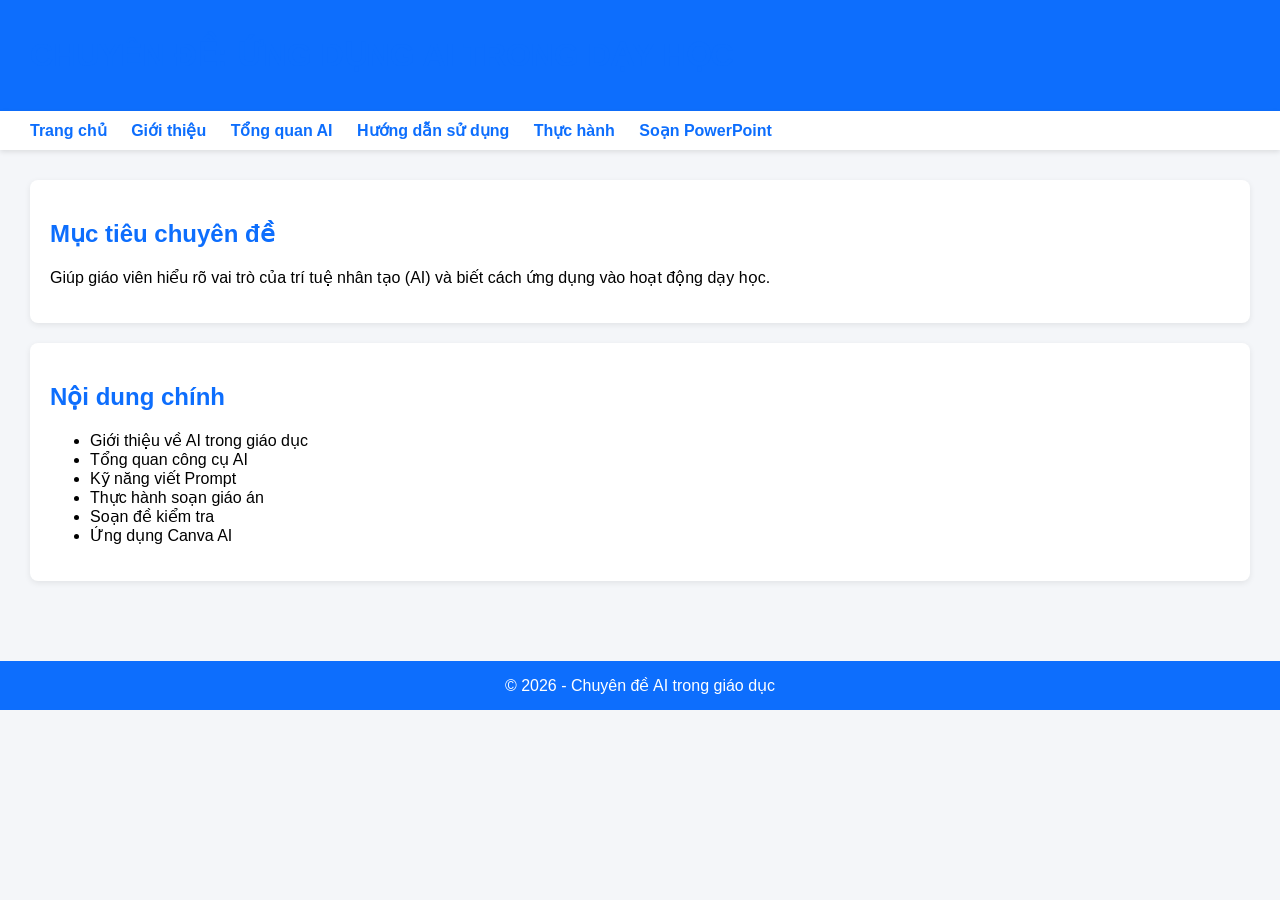
==== index.html @ c5d58c7f "AI Huong dan su dung Ai" ====
<!DOCTYPE html>
<html>
<head>
    <title>Chuyên đề AI trong giáo dục</title>
    <link rel="stylesheet" href="style.css">
</head>
<body>

<header>
    <h1>CHUYÊN ĐỀ: ỨNG DỤNG AI TRONG DẠY HỌC</h1>
</header>

<nav>
    <a href="index.html">Trang chủ</a>
    <a href="gioi-thieu.html">Giới thiệu</a>
    <a href="tong-quan.html">Tổng quan AI</a>
    <a href="huong-dan.html">Hướng dẫn sử dụng</a>
    <a href="thuc-hanh.html">Thực hành</a>
    <a href="powerpoint.html">Soạn PowerPoint</a>
</nav>

<div class="container">
    <div class="section">
        <h2>Mục tiêu chuyên đề</h2>
        <p>Giúp giáo viên hiểu rõ vai trò của trí tuệ nhân tạo (AI) và biết cách ứng dụng vào hoạt động dạy học.</p>
    </div>

    <div class="section">
        <h2>Nội dung chính</h2>
        <ul>
            <li>Giới thiệu về AI trong giáo dục</li>
            <li>Tổng quan công cụ AI</li>
            <li>Kỹ năng viết Prompt</li>
            <li>Thực hành soạn giáo án</li>
            <li>Soạn đề kiểm tra</li>
            <li>Ứng dụng Canva AI</li>
        </ul>
    </div>
</div>

<footer>
    © 2026 - Chuyên đề AI trong giáo dục
</footer>

</body>
</html>
---- style.css ----
body {
    font-family: Arial, sans-serif;
    margin: 0;
    background-color: #f4f6f9;
}

header {
    background: #0d6efd;
    color: white;
    padding: 15px 30px;
}

nav {
    background: #ffffff;
    padding: 10px 30px;
    box-shadow: 0 2px 5px rgba(0,0,0,0.1);
}

nav a {
    text-decoration: none;
    margin-right: 20px;
    color: #0d6efd;
    font-weight: bold;
}

nav a:hover {
    color: #084298;
}

.container {
    padding: 30px;
}

h1, h2 {
    color: #0d6efd;
}

.section {
    background: white;
    padding: 20px;
    margin-bottom: 20px;
    border-radius: 8px;
    box-shadow: 0 2px 6px rgba(0,0,0,0.08);
}

footer {
    text-align: center;
    padding: 15px;
    background: #0d6efd;
    color: white;
    margin-top: 30px;
}
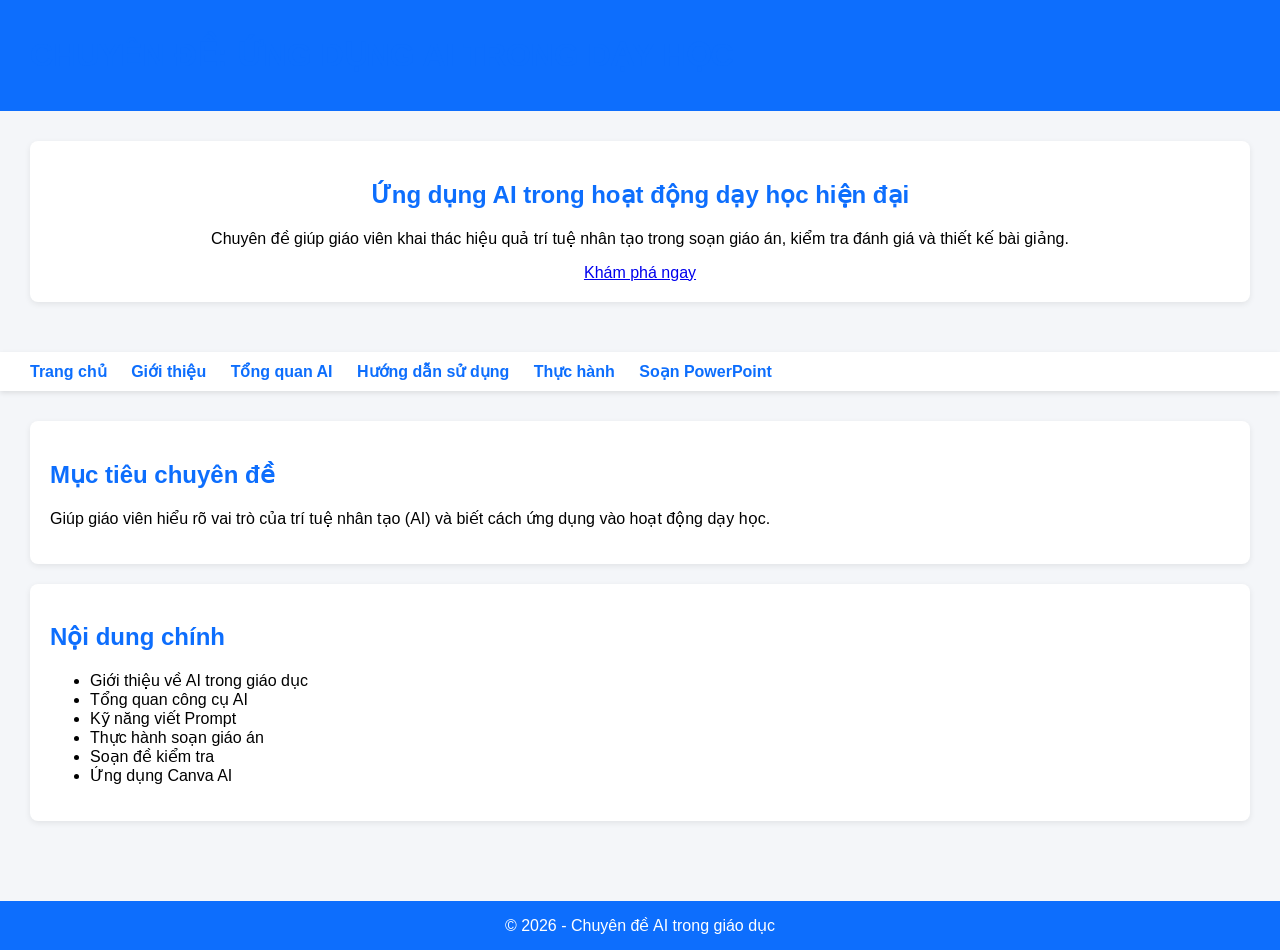
==== commit 039f1ad5: "Update index.html" ====
--- a/index.html
+++ b/index.html
@@ -9,7 +9,16 @@
 <header>
     <h1>CHUYÊN ĐỀ: ỨNG DỤNG AI TRONG DẠY HỌC</h1>
 </header>
-
+<div class="container">
+    <div class="section" style="text-align:center;">
+        <h2>Ứng dụng AI trong hoạt động dạy học hiện đại</h2>
+        <p>
+            Chuyên đề giúp giáo viên khai thác hiệu quả trí tuệ nhân tạo 
+            trong soạn giáo án, kiểm tra đánh giá và thiết kế bài giảng.
+        </p>
+        <a href="tong-quan.html" class="btn">Khám phá ngay</a>
+    </div>
+</div>
 <nav>
     <a href="index.html">Trang chủ</a>
     <a href="gioi-thieu.html">Giới thiệu</a>
@@ -43,4 +52,4 @@
 </footer>
 
 </body>
-</html>+</html>
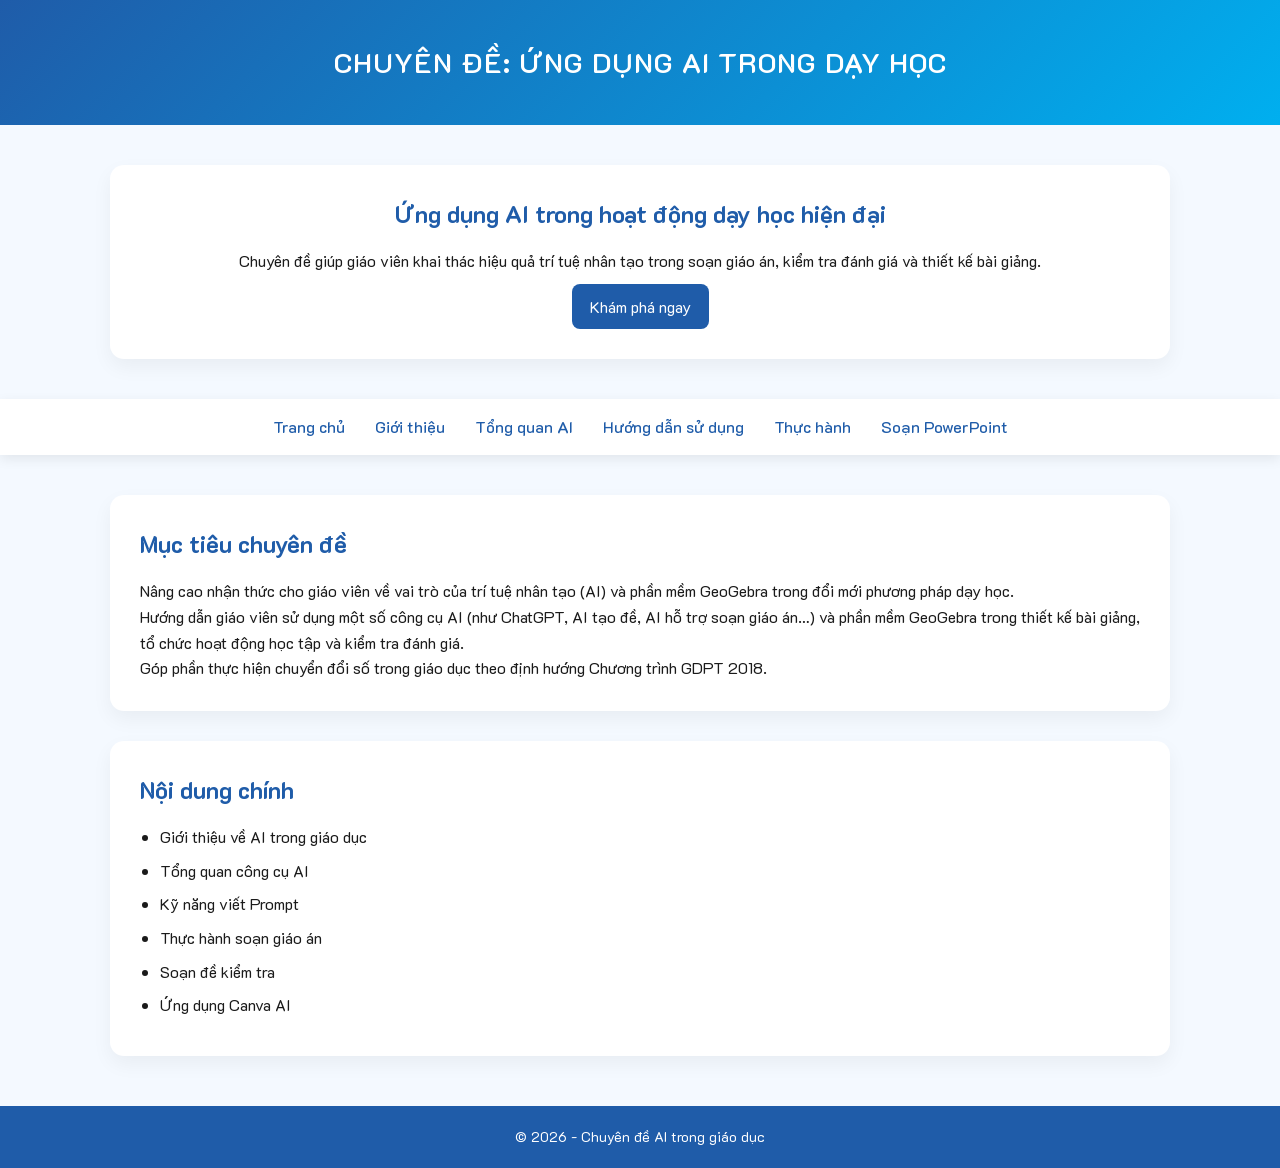
==== commit 20d24269: "Update index.html" ====
--- a/index.html
+++ b/index.html
@@ -1,7 +1,13 @@
 <!DOCTYPE html>
 <html>
 <head>
-    <title>Chuyên đề AI trong giáo dục</title>
+    <meta charset="UTF-8">
+    <meta name="viewport" content="width=device-width, initial-scale=1.0">
+    <title>Chuyên đề AI</title>
+
+    <!-- Google Font K2D -->
+    <link href="https://fonts.googleapis.com/css2?family=K2D:wght@300;400;500;600;700&display=swap" rel="stylesheet">
+
     <link rel="stylesheet" href="style.css">
 </head>
 <body>
@@ -31,7 +37,10 @@
 <div class="container">
     <div class="section">
         <h2>Mục tiêu chuyên đề</h2>
-        <p>Giúp giáo viên hiểu rõ vai trò của trí tuệ nhân tạo (AI) và biết cách ứng dụng vào hoạt động dạy học.</p>
+        <p>Nâng cao nhận thức cho giáo viên về vai trò của trí tuệ nhân tạo (AI) và phần mềm GeoGebra trong đổi mới phương pháp dạy học.
+<br>Hướng dẫn giáo viên sử dụng một số công cụ AI (như ChatGPT, AI tạo đề, AI hỗ trợ soạn giáo án…) và phần mềm GeoGebra trong thiết kế bài giảng, tổ chức hoạt động học tập và kiểm tra đánh giá.
+<br>Góp phần thực hiện chuyển đổi số trong giáo dục theo định hướng Chương trình GDPT 2018.
+</p>
     </div>
 
     <div class="section">
--- a/style.css
+++ b/style.css
@@ -1,52 +1,148 @@
-body {
-    font-family: Arial, sans-serif;
-    margin: 0;
-    background-color: #f4f6f9;
+:root {
+    --primary: #1f5ca9;
+    --accent: #00afef;
+    --light-bg: #f4f9ff;
+    --text-dark: #1a1a1a;
 }
 
-header {
-    background: #0d6efd;
-    color: white;
-    padding: 15px 30px;
+* {
+    margin: 0;
+    padding: 0;
+    box-sizing: border-box;
 }
 
+body {
+    font-family: 'K2D', sans-serif;
+    background: var(--light-bg);
+    color: var(--text-dark);
+    line-height: 1.6;
+}
+
+/* HEADER */
+header {
+    background: linear-gradient(135deg, var(--primary), var(--accent));
+    color: white;
+    padding: 40px 20px;
+    text-align: center;
+}
+
+header h1 {
+    font-weight: 600;
+    font-size: 28px;
+    letter-spacing: 1px;
+}
+
+/* NAVIGATION */
 nav {
-    background: #ffffff;
-    padding: 10px 30px;
-    box-shadow: 0 2px 5px rgba(0,0,0,0.1);
+    background: white;
+    display: flex;
+    justify-content: center;
+    gap: 30px;
+    padding: 15px;
+    position: sticky;
+    top: 0;
+    z-index: 1000;
+    box-shadow: 0 4px 12px rgba(0,0,0,0.08);
 }
 
 nav a {
     text-decoration: none;
-    margin-right: 20px;
-    color: #0d6efd;
-    font-weight: bold;
+    color: var(--primary);
+    font-weight: 500;
+    position: relative;
+    transition: 0.3s ease;
 }
 
-nav a:hover {
-    color: #084298;
+nav a::after {
+    content: "";
+    position: absolute;
+    width: 0%;
+    height: 3px;
+    background: var(--accent);
+    left: 0;
+    bottom: -5px;
+    transition: 0.3s;
 }
 
-.container {
-    padding: 30px;
+nav a:hover::after {
+    width: 100%;
 }
 
-h1, h2 {
-    color: #0d6efd;
+/* CONTAINER */
+.container {
+    max-width: 1100px;
+    margin: 40px auto;
+    padding: 0 20px;
 }
 
+/* CARD SECTION */
 .section {
     background: white;
-    padding: 20px;
-    margin-bottom: 20px;
-    border-radius: 8px;
-    box-shadow: 0 2px 6px rgba(0,0,0,0.08);
+    padding: 30px;
+    margin-bottom: 30px;
+    border-radius: 14px;
+    box-shadow: 0 8px 20px rgba(0,0,0,0.05);
+    transition: 0.3s ease;
 }
 
+.section:hover {
+    transform: translateY(-5px);
+    box-shadow: 0 12px 30px rgba(0,0,0,0.08);
+}
+
+.section h2 {
+    color: var(--primary);
+    margin-bottom: 15px;
+}
+
+.section h3 {
+    color: var(--accent);
+    margin-top: 15px;
+}
+
+ul {
+    margin-left: 20px;
+    margin-top: 10px;
+}
+
+li {
+    margin-bottom: 8px;
+}
+
+/* BUTTON STYLE */
+.btn {
+    display: inline-block;
+    padding: 10px 18px;
+    background: var(--primary);
+    color: white;
+    border-radius: 8px;
+    text-decoration: none;
+    transition: 0.3s;
+    margin-top: 10px;
+}
+
+.btn:hover {
+    background: var(--accent);
+}
+
+/* FOOTER */
 footer {
+    background: var(--primary);
+    color: white;
     text-align: center;
-    padding: 15px;
-    background: #0d6efd;
-    color: white;
-    margin-top: 30px;
-}+    padding: 20px;
+    margin-top: 50px;
+    font-size: 14px;
+}
+
+/* RESPONSIVE */
+@media (max-width: 768px) {
+    nav {
+        flex-wrap: wrap;
+        gap: 15px;
+    }
+
+    header h1 {
+        font-size: 22px;
+    }
+}
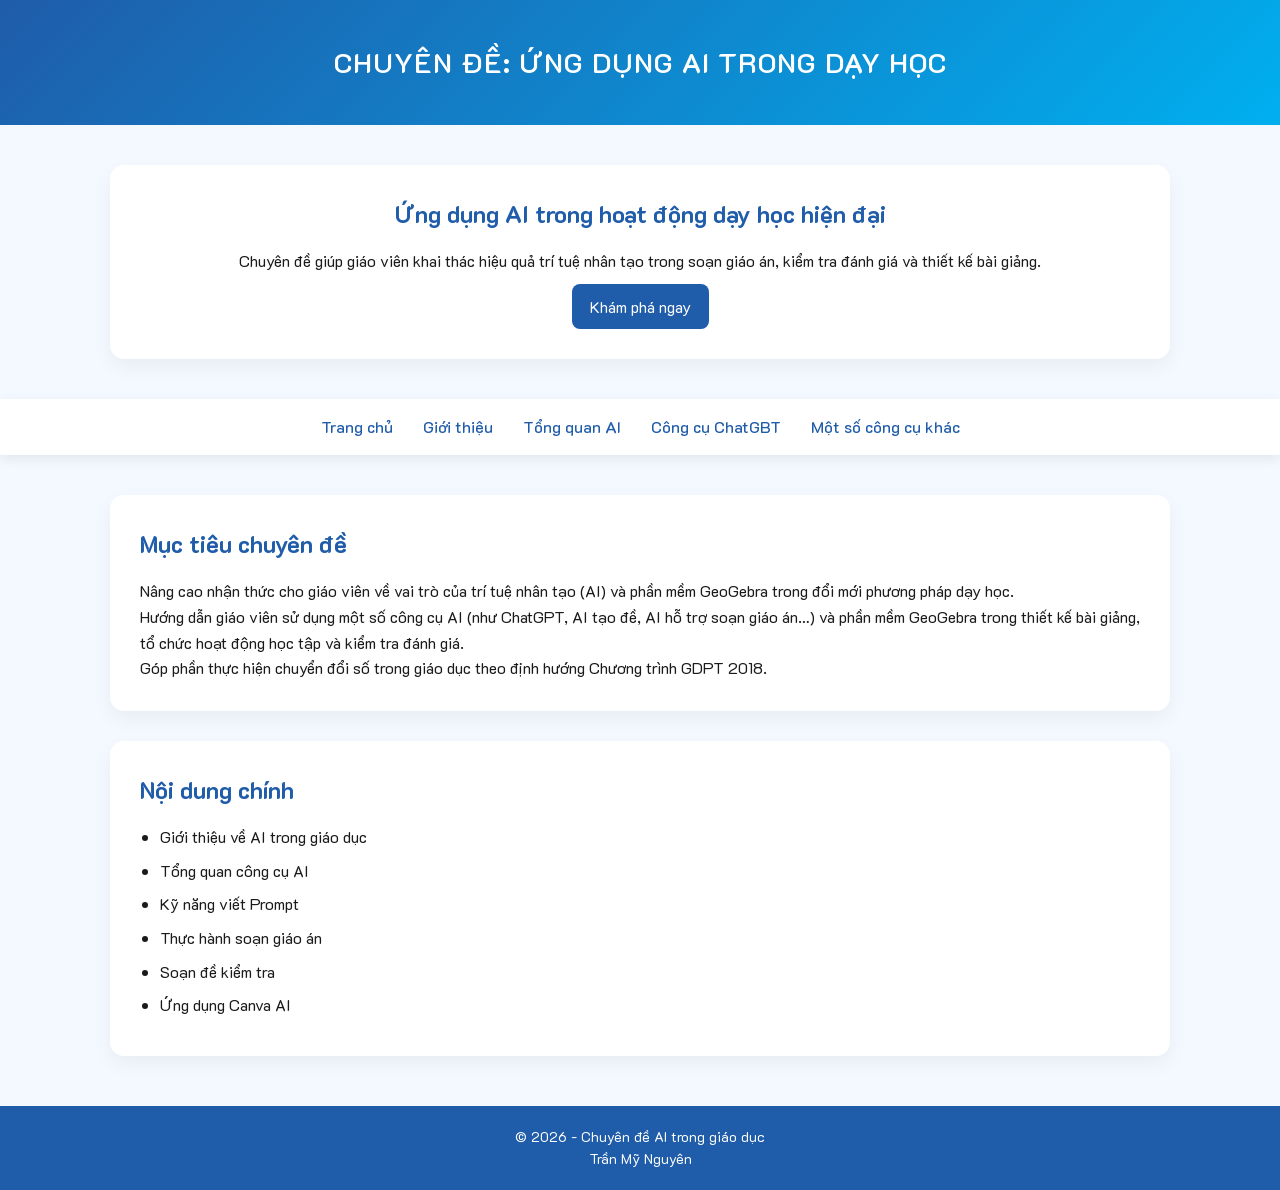
==== commit 4920c929: "Update index.html" ====
--- a/index.html
+++ b/index.html
@@ -29,9 +29,8 @@
     <a href="index.html">Trang chủ</a>
     <a href="gioi-thieu.html">Giới thiệu</a>
     <a href="tong-quan.html">Tổng quan AI</a>
-    <a href="huong-dan.html">Hướng dẫn sử dụng</a>
-    <a href="thuc-hanh.html">Thực hành</a>
-    <a href="powerpoint.html">Soạn PowerPoint</a>
+    <a href="thuc-hanh.html">Công cụ ChatGBT</a>
+    <a href="powerpoint.html">Một số công cụ khác</a>
 </nav>
 
 <div class="container">
@@ -57,7 +56,8 @@
 </div>
 
 <footer>
-    © 2026 - Chuyên đề AI trong giáo dục
+    © 2026 - Chuyên đề AI trong giáo dục <br>
+    Trần Mỹ Nguyên
 </footer>
 
 </body>
